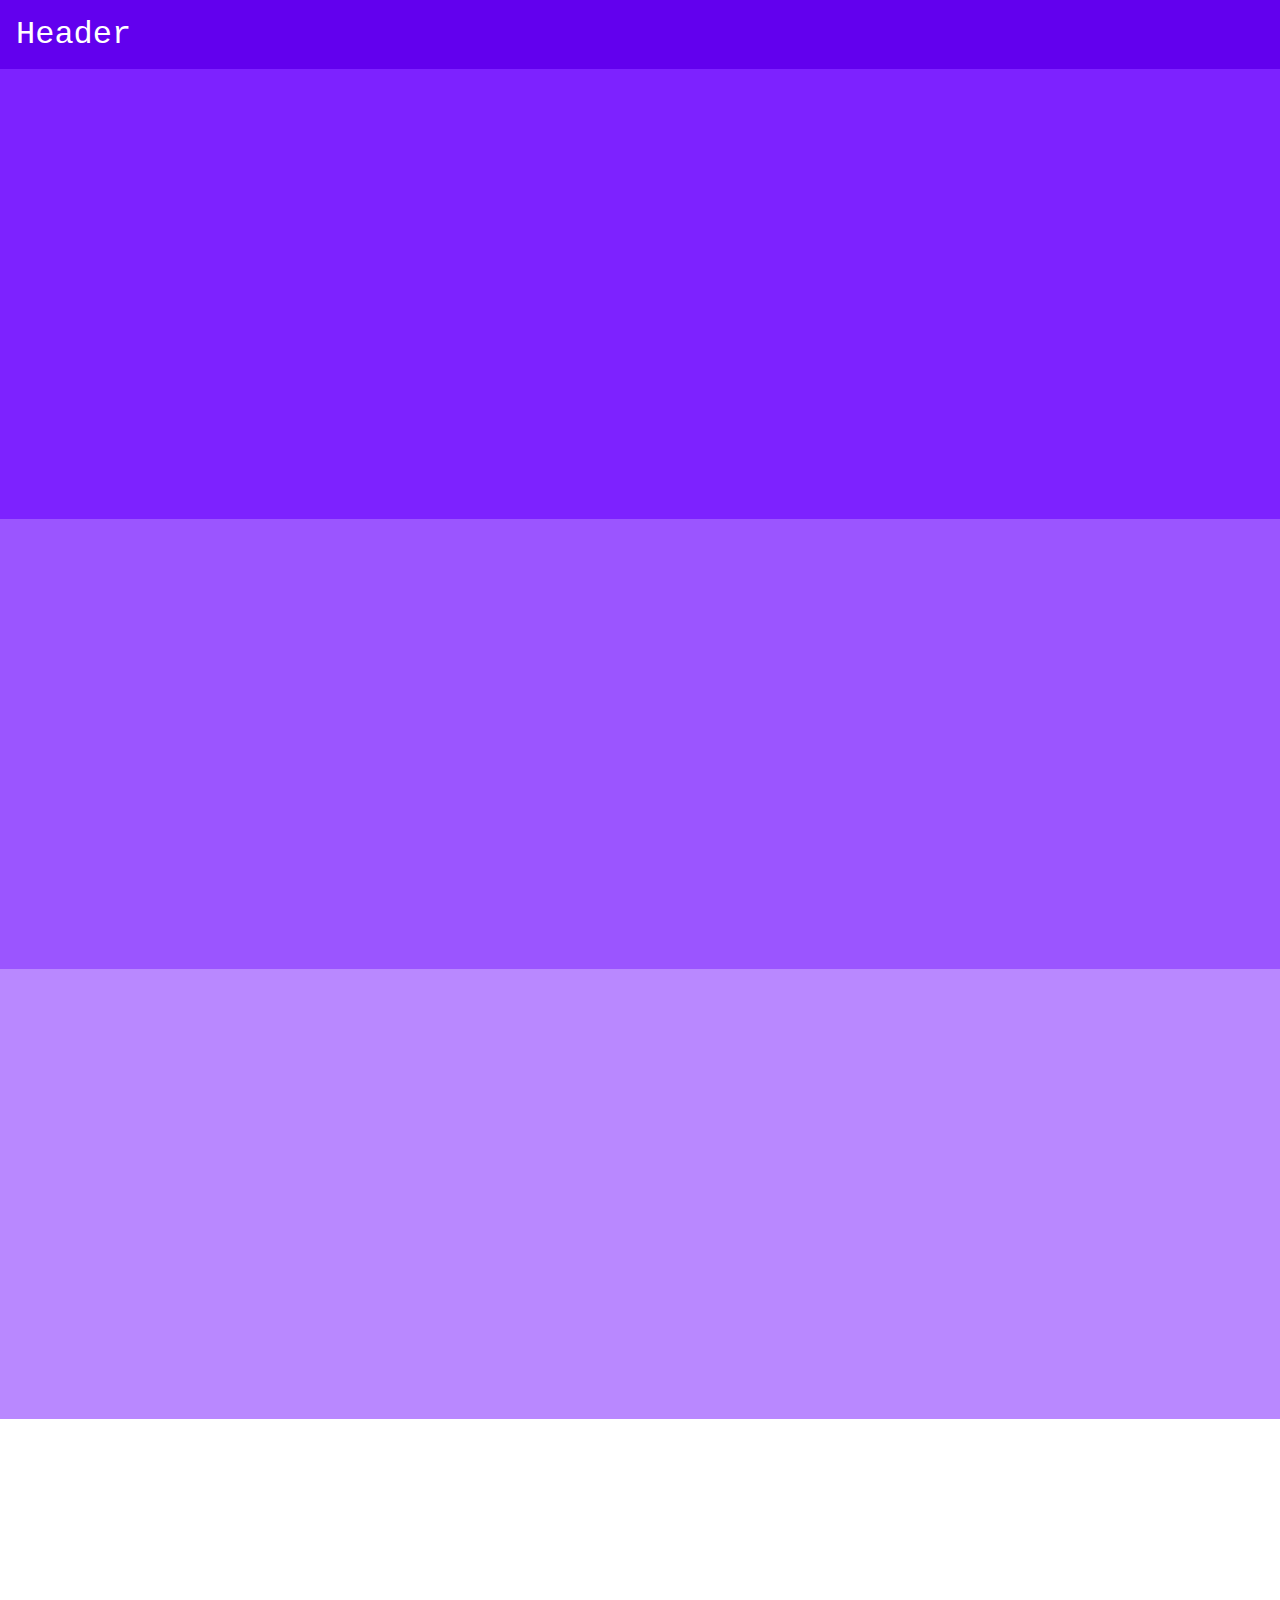
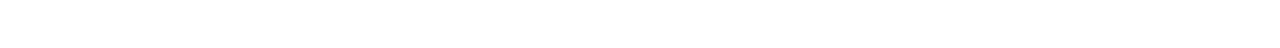
==== index.html @ 054c500f "first commit - responsive parallax footer w/ unknown height" ====
<html lang="en">
<head>
  <meta charset="UTF-8">
  <meta name="viewport" content="width=device-width, initial-scale=1.0">
  <title>Parallax Footer</title>
  <link rel="stylesheet" href="style.css">
  <script type="text/javascript" src="http://livejs.com/live.js"></script>
  <script src="script.js"></script>
</head>
<body>
  <header>
    <h1>Header</h1>
  </header>
  <main>
    <section></section>
    <section></section>
    <section></section>
    <div class="placeholder"></div>
  </main>
  <footer>
    <h4>Footer!</h4>
    <p>Hella banh mi 90's, cronut eu pok pok live-edge kale chips affogato. Kitsch deep v four dollar toast, enim neutra tilde culpa ullamco.</p>
    <h4>Lorem</h4>
    <p>Chartreuse crucifix esse cred tattooed shaman, fugiat taiyaki vexillologist copper mug schlitz.</p>
  </footer>
</body>
</html>
---- style.css ----
/* These styles don't matter */
* {
  font-family: monospace, sans-serif; }

body {
  margin: 0; }

h1 {
  margin: 0;
  font-weight: normal; }

header, footer {
  padding: 1rem; }

header {
  background: #6200EE;
  color: white; }

section {
  min-height: 50vh; }
  section:nth-child(1) {
    background-color: #7d22ff; }
  section:nth-child(2) {
    background-color: #9b55ff; }
  section:nth-child(3) {
    background-color: #b988ff; }

footer {
  background: #ffd868;
  min-height: 6rem; }

/* Here's the styles that do matter for parallax */
main, .placeholder {
  z-index: 10;
  position: relative; }

footer {
  position: fixed;
  bottom: 0; }

/*# sourceMappingURL=style.css.map */
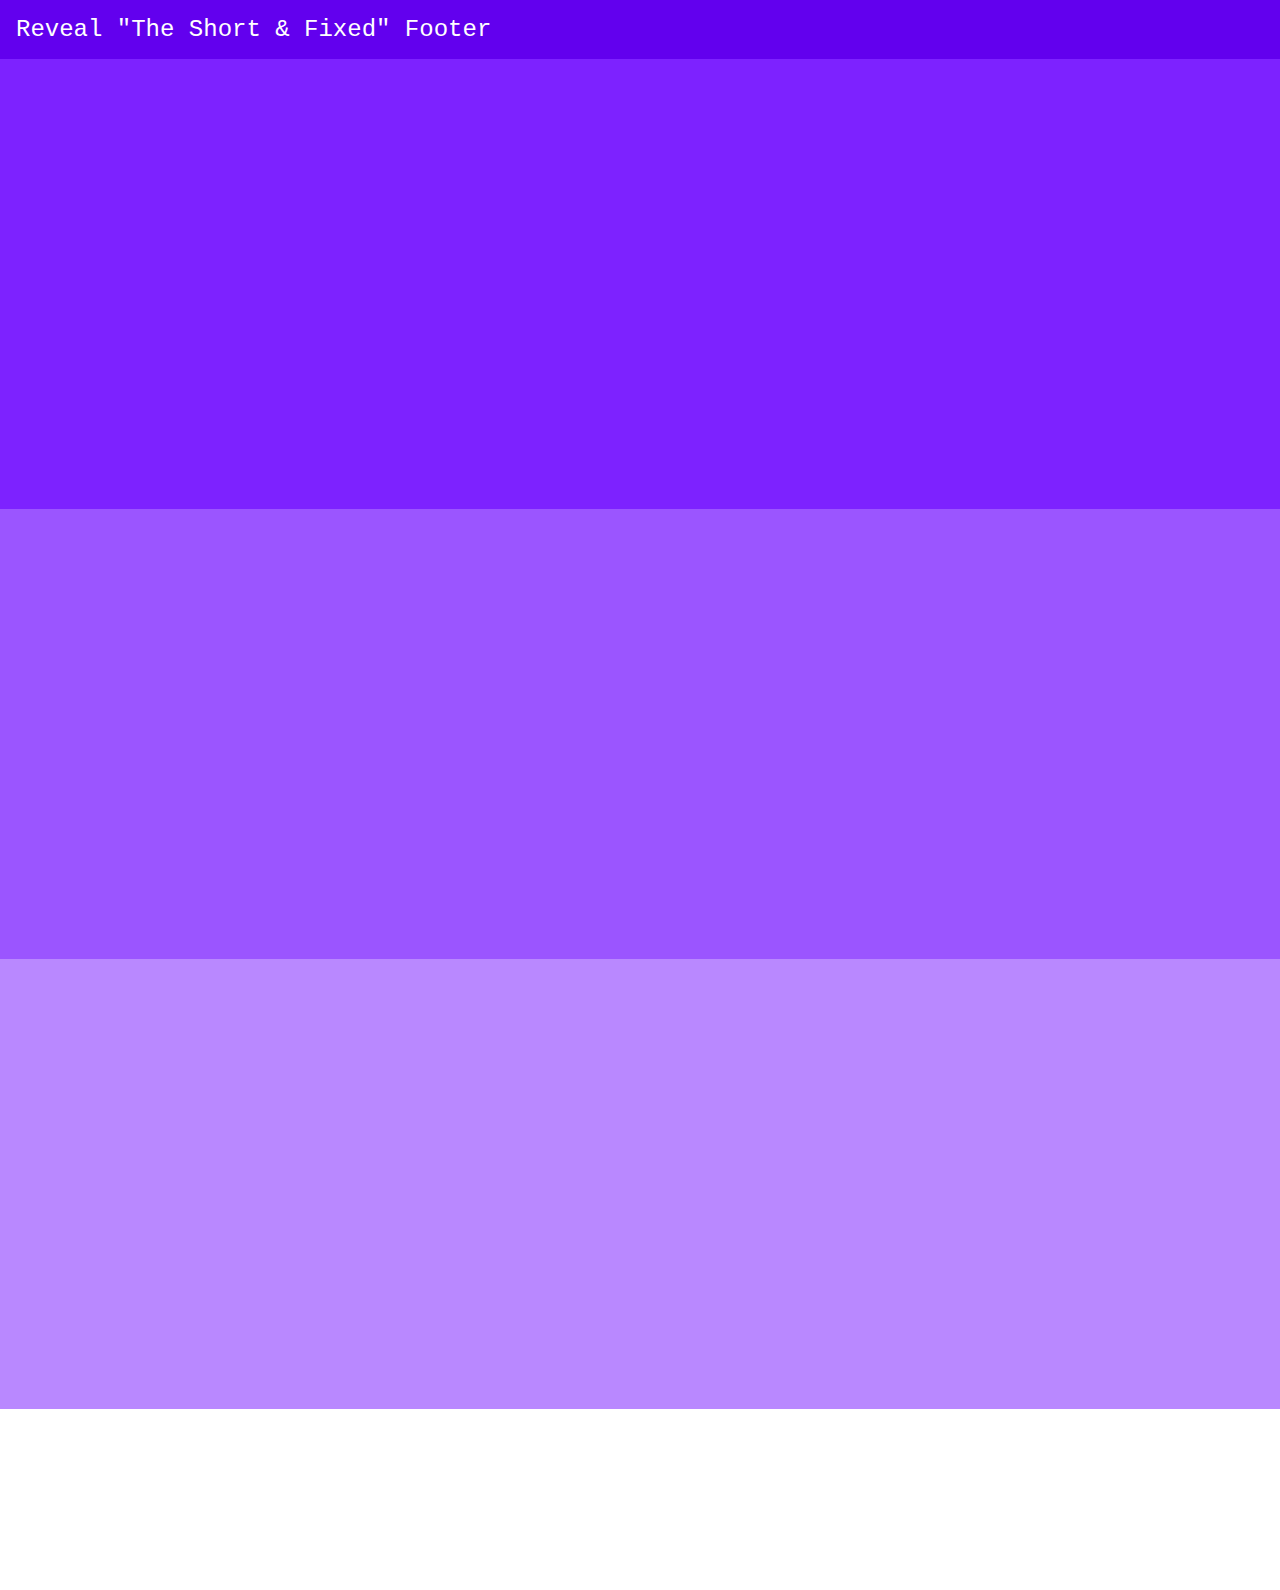
==== commit d3eba9b4: "finished demo" ====
--- a/index.html
+++ b/index.html
@@ -3,25 +3,26 @@
   <meta charset="UTF-8">
   <meta name="viewport" content="width=device-width, initial-scale=1.0">
   <title>Parallax Footer</title>
-  <link rel="stylesheet" href="style.css">
+  <link rel="stylesheet" href="css/style.css">
   <script type="text/javascript" src="http://livejs.com/live.js"></script>
-  <script src="script.js"></script>
+  <script src="scripts/main.js"></script>
 </head>
 <body>
   <header>
-    <h1>Header</h1>
+    <h2>Reveal "The Short & Fixed" Footer</h2>
   </header>
   <main>
     <section></section>
     <section></section>
     <section></section>
-    <div class="placeholder"></div>
   </main>
+  <div class="placeholder"></div>
   <footer>
-    <h4>Footer!</h4>
-    <p>Hella banh mi 90's, cronut eu pok pok live-edge kale chips affogato. Kitsch deep v four dollar toast, enim neutra tilde culpa ullamco.</p>
-    <h4>Lorem</h4>
-    <p>Chartreuse crucifix esse cred tattooed shaman, fugiat taiyaki vexillologist copper mug schlitz.</p>
+    <h4>Footer</h4>
+    <p>I'm always 177px!</p>
+    <div class="jump-to-page">
+      <a href="/pages/changing-footer.html">Next</a>
+    </div>
   </footer>
 </body>
 </html>
--- a/css/style.css
+++ b/css/style.css
@@ -0,0 +1,62 @@
+/* These styles don't matter */
+.text-red {
+  color: red; }
+
+* {
+  font-family: monospace, sans-serif;
+  box-sizing: border-box; }
+
+body {
+  margin: 0; }
+
+h2 {
+  margin: 0;
+  font-weight: normal; }
+
+p {
+  opacity: 0.7;
+  font-weight: 300; }
+
+header, footer {
+  padding: 1rem; }
+
+header {
+  background: #6200EE;
+  color: white; }
+
+section {
+  min-height: 50vh; }
+  section:nth-child(1) {
+    background-color: #7d22ff; }
+  section:nth-child(2) {
+    background-color: #9b55ff; }
+  section:nth-child(3) {
+    background-color: #b988ff; }
+
+footer {
+  background: #202040;
+  color: white;
+  min-height: 6rem;
+  width: 100vw; }
+  footer a {
+    color: #ffd868; }
+
+.jump-to-page {
+  margin: 2rem auto 1rem; }
+
+/* Here's the styles that do matter for parallax */
+header, main, .placeholder {
+  position: relative; }
+
+header, main {
+  z-index: 10; }
+
+.placeholder {
+  z-index: 1; }
+
+footer {
+  position: fixed;
+  bottom: 0;
+  z-index: 5; }
+
+/*# sourceMappingURL=style.css.map */
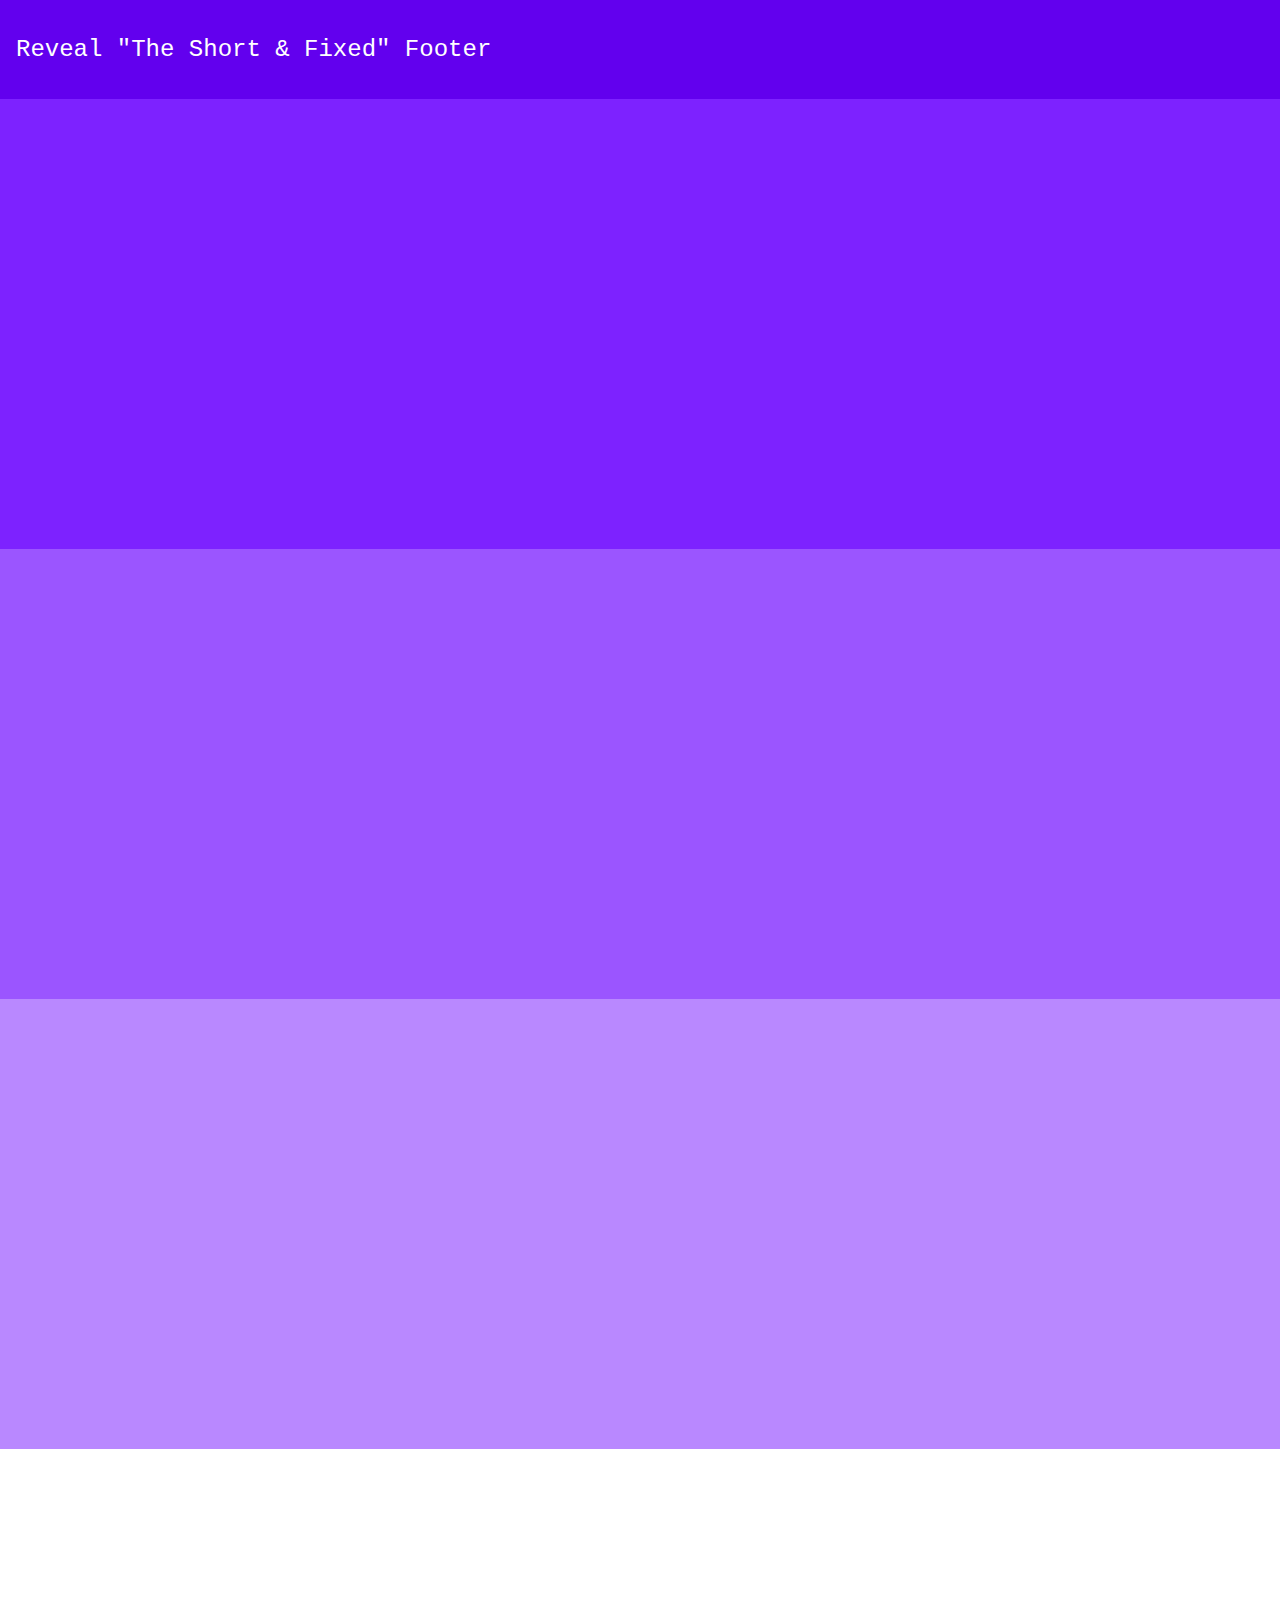
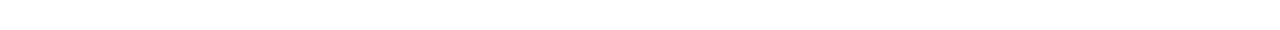
==== commit 70a35fef: "remove live.js script" ====
--- a/index.html
+++ b/index.html
@@ -4,7 +4,6 @@
   <meta name="viewport" content="width=device-width, initial-scale=1.0">
   <title>Parallax Footer</title>
   <link rel="stylesheet" href="css/style.css">
-  <script type="text/javascript" src="http://livejs.com/live.js"></script>
   <script src="scripts/main.js"></script>
 </head>
 <body>
@@ -21,7 +20,7 @@
     <h4>Footer</h4>
     <p>I'm always 177px!</p>
     <div class="jump-to-page">
-      <a href="/pages/changing-footer.html">Next</a>
+      <a href="pages/changing-footer.html">Next</a>
     </div>
   </footer>
 </body>
--- a/css/style.css
+++ b/css/style.css
@@ -10,7 +10,6 @@
   margin: 0; }
 
 h2 {
-  margin: 0;
   font-weight: normal; }
 
 p {
@@ -32,6 +31,12 @@
     background-color: #9b55ff; }
   section:nth-child(3) {
     background-color: #b988ff; }
+  section.active {
+    opacity: .7; }
+
+.container {
+  max-width: 1200px;
+  margin: 0 auto; }
 
 footer {
   background: #202040;
@@ -44,6 +49,26 @@
 .jump-to-page {
   margin: 2rem auto 1rem; }
 
+#sneak-peak {
+  z-index: 30;
+  background: #ffd868;
+  padding: .5rem;
+  box-shadow: 0px 2px 6px #6200EE;
+  border: none;
+  font-size: 1rem;
+  cursor: pointer; }
+
+@media (max-width: 699px) {
+  #sneak-peak {
+    position: absolute;
+    bottom: -34px;
+    right: 0; } }
+@media (min-width: 700px) {
+  #sneak-peak {
+    position: fixed;
+    bottom: 2rem;
+    right: 2rem; } }
+/* ---------- */
 /* Here's the styles that do matter for parallax */
 header, main, .placeholder {
   position: relative; }
@@ -59,4 +84,6 @@
   bottom: 0;
   z-index: 5; }
 
+/* ---------- */
+
 /*# sourceMappingURL=style.css.map */
